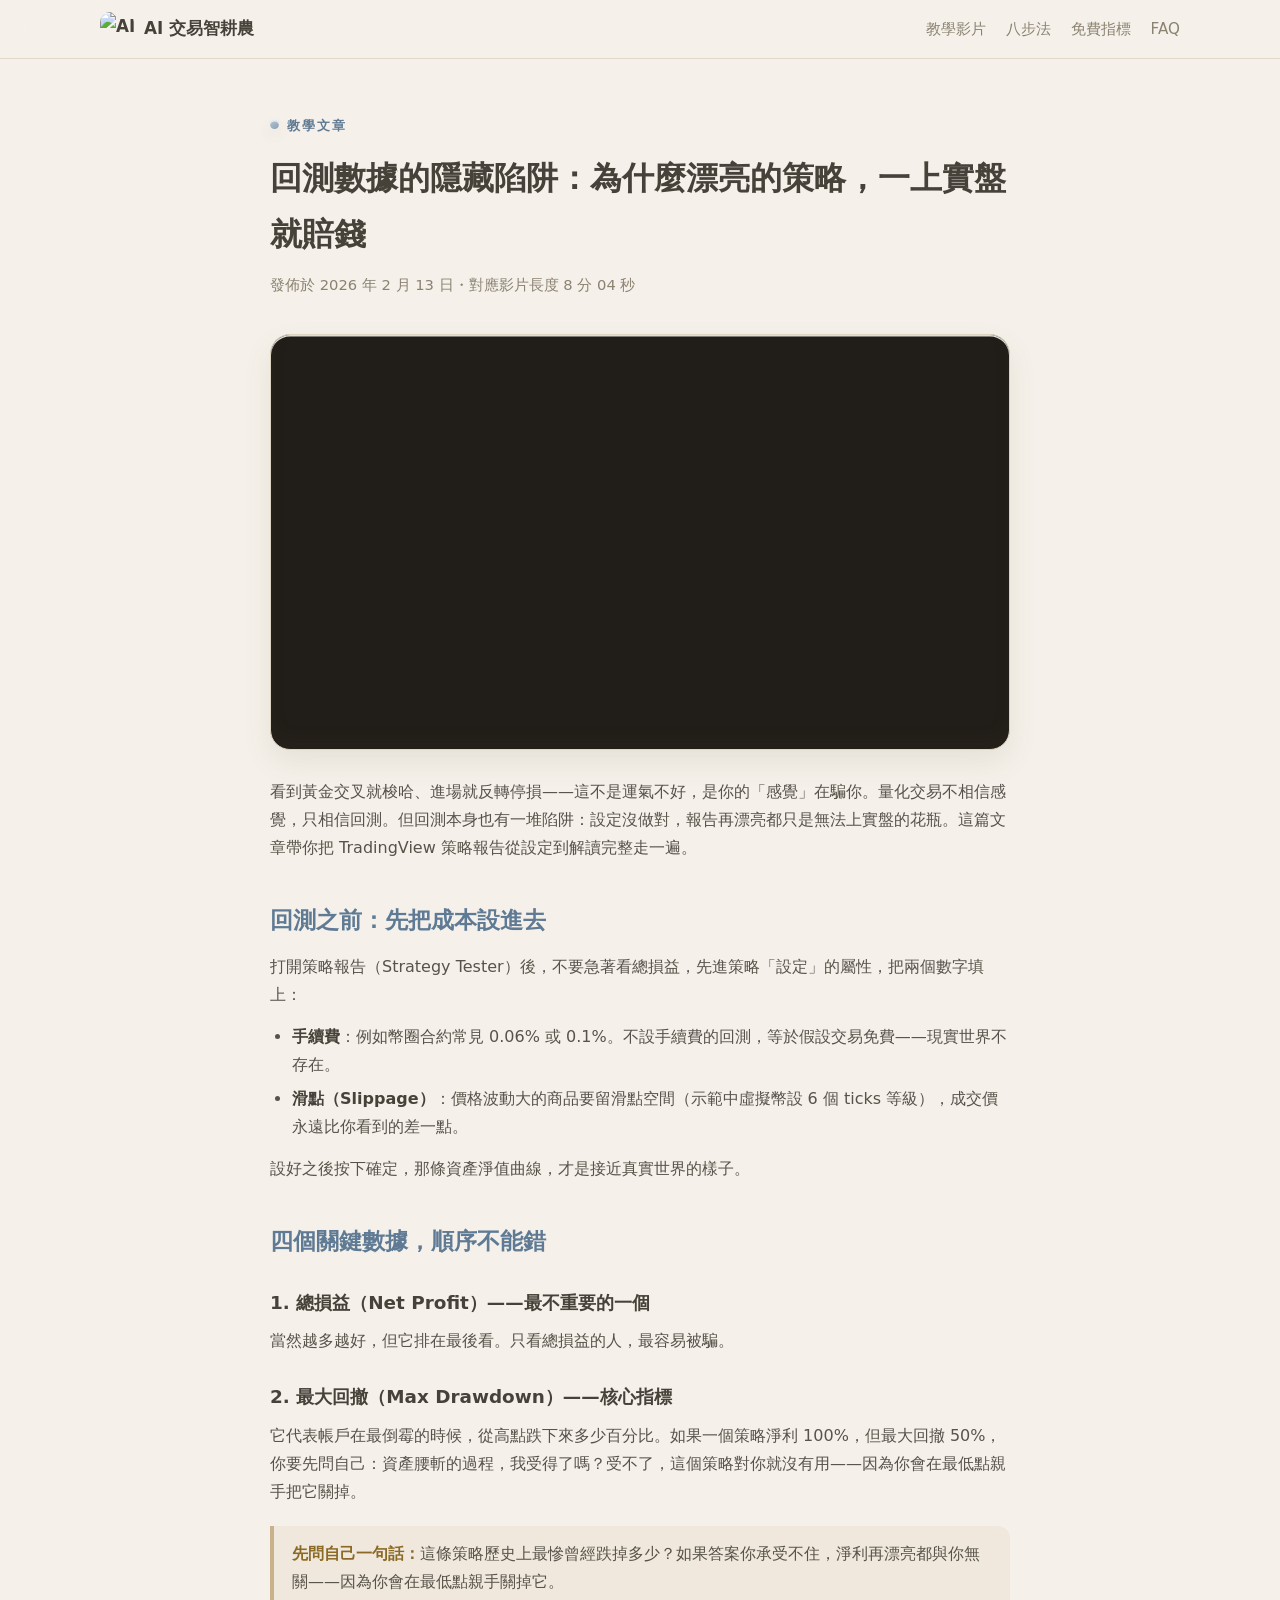
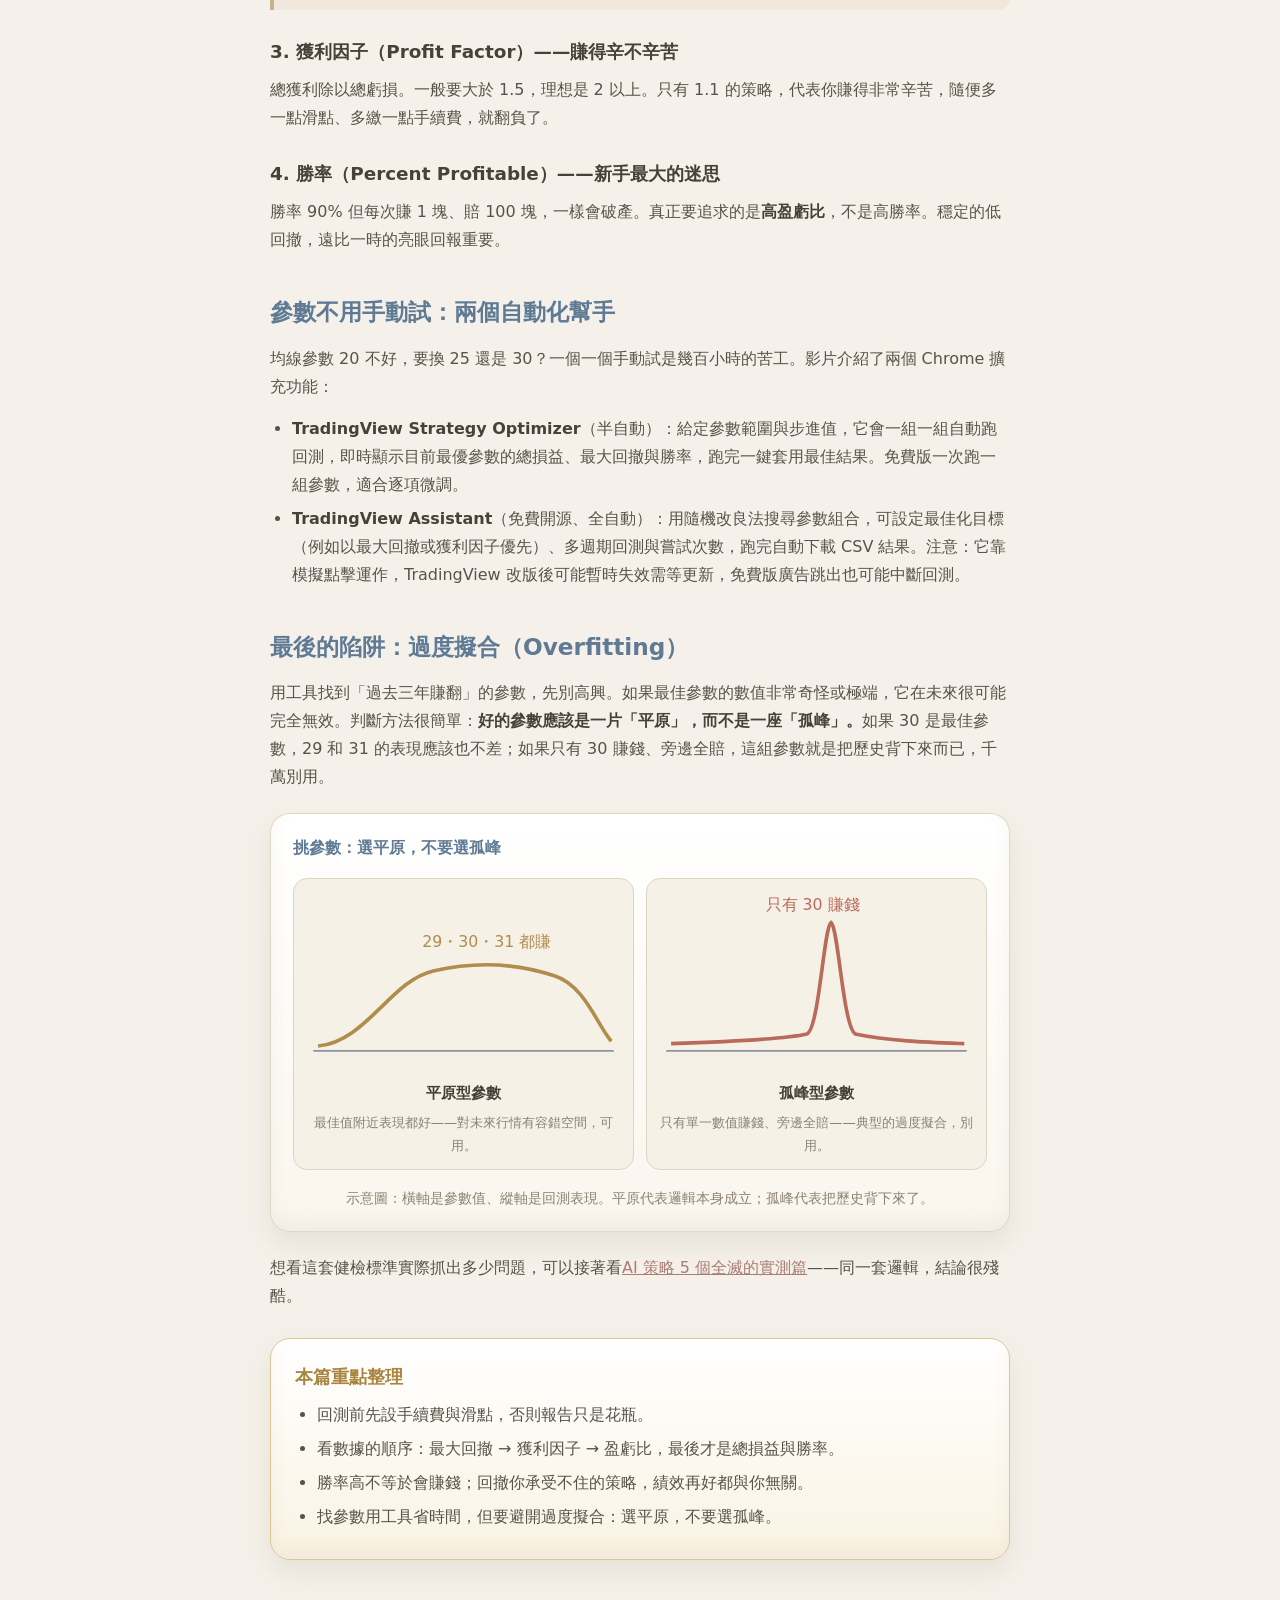
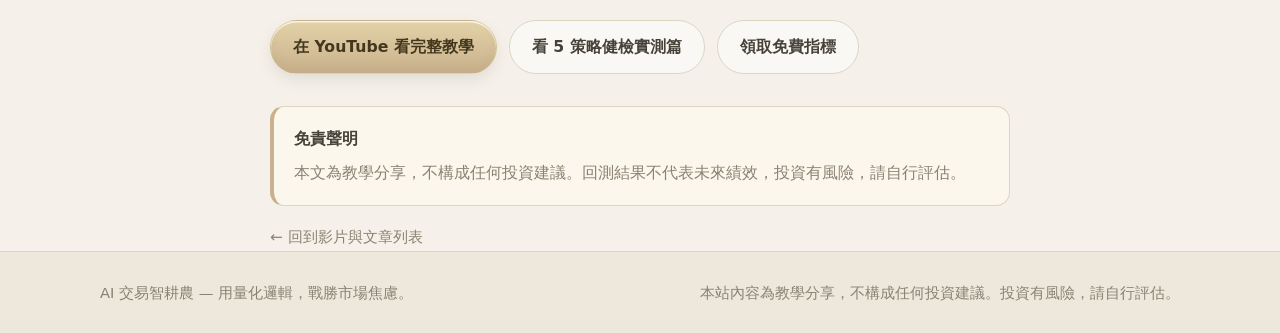
==== articles/backtest-traps.html @ 07a0183b "AI 交易智耕農官網 v2.0：九段首頁＋7 篇教學文章，莫蘭迪果凍視覺改版" ====
<!DOCTYPE html>
<html lang="zh-Hant-TW">
<head>
<meta charset="UTF-8">
<meta name="viewport" content="width=device-width, initial-scale=1.0">
<title>回測數據的隱藏陷阱：策略報告要這樣看，才不會一上實盤就賠錢｜AI 交易智耕農</title>
<meta name="description" content="總損益最會騙人。回測前先設手續費與滑點，再看懂最大回撤、獲利因子與勝率迷思，最後避開過度擬合——附兩個自動找參數的 Chrome 擴充功能。">
<link rel="stylesheet" href="../styles.css">
<link rel="icon" href="../assets/logo.png">
</head>
<body>
<header class="site-header">
  <div class="wrap header-inner">
    <a class="brand" href="../index.html"><img src="../assets/logo.png" alt="AI 交易智耕農" width="34" height="34">AI 交易智耕農</a>
    <nav class="main-nav">
      <a href="../index.html#video">教學影片</a>
      <a href="../index.html#method">八步法</a>
      <a href="../index.html#indicators">免費指標</a>
      <a href="../index.html#faq">FAQ</a>
    </nav>
  </div>
</header>

<main class="article-main">
  <div class="article-hero">
    <p class="eyebrow">教學文章</p>
    <h1>回測數據的隱藏陷阱：為什麼漂亮的策略，一上實盤就賠錢</h1>
    <p class="article-meta">發佈於 2026 年 2 月 13 日・對應影片長度 8 分 04 秒</p>
  </div>

  <div class="video-frame">
    <iframe src="https://www.youtube.com/embed/g3aEG--rXqw" title="完美的策略在實盤賠錢？3 分鐘看懂回測數據背後的「爆倉陷阱」" loading="lazy" allow="accelerometer; autoplay; clipboard-write; encrypted-media; gyroscope; picture-in-picture; web-share" allowfullscreen referrerpolicy="strict-origin-when-cross-origin"></iframe>
  </div>

  <div class="article-body">
    <p>看到黃金交叉就梭哈、進場就反轉停損——這不是運氣不好，是你的「感覺」在騙你。量化交易不相信感覺，只相信回測。但回測本身也有一堆陷阱：設定沒做對，報告再漂亮都只是無法上實盤的花瓶。這篇文章帶你把 TradingView 策略報告從設定到解讀完整走一遍。</p>

    <h2>回測之前：先把成本設進去</h2>
    <p>打開策略報告（Strategy Tester）後，不要急著看總損益，先進策略「設定」的屬性，把兩個數字填上：</p>
    <ul>
      <li><strong>手續費</strong>：例如幣圈合約常見 0.06% 或 0.1%。不設手續費的回測，等於假設交易免費——現實世界不存在。</li>
      <li><strong>滑點（Slippage）</strong>：價格波動大的商品要留滑點空間（示範中虛擬幣設 6 個 ticks 等級），成交價永遠比你看到的差一點。</li>
    </ul>
    <p>設好之後按下確定，那條資產淨值曲線，才是接近真實世界的樣子。</p>

    <h2>四個關鍵數據，順序不能錯</h2>
    <h3>1. 總損益（Net Profit）——最不重要的一個</h3>
    <p>當然越多越好，但它排在最後看。只看總損益的人，最容易被騙。</p>
    <h3>2. 最大回撤（Max Drawdown）——核心指標</h3>
    <p>它代表帳戶在最倒霉的時候，從高點跌下來多少百分比。如果一個策略淨利 100%，但最大回撤 50%，你要先問自己：資產腰斬的過程，我受得了嗎？受不了，這個策略對你就沒有用——因為你會在最低點親手把它關掉。</p>
    <div class="callout"><strong>先問自己一句話：</strong>這條策略歷史上最慘曾經跌掉多少？如果答案你承受不住，淨利再漂亮都與你無關——因為你會在最低點親手關掉它。</div>
    <h3>3. 獲利因子（Profit Factor）——賺得辛不辛苦</h3>
    <p>總獲利除以總虧損。一般要大於 1.5，理想是 2 以上。只有 1.1 的策略，代表你賺得非常辛苦，隨便多一點滑點、多繳一點手續費，就翻負了。</p>
    <h3>4. 勝率（Percent Profitable）——新手最大的迷思</h3>
    <p>勝率 90% 但每次賺 1 塊、賠 100 塊，一樣會破產。真正要追求的是<strong>高盈虧比</strong>，不是高勝率。穩定的低回撤，遠比一時的亮眼回報重要。</p>

    <h2>參數不用手動試：兩個自動化幫手</h2>
    <p>均線參數 20 不好，要換 25 還是 30？一個一個手動試是幾百小時的苦工。影片介紹了兩個 Chrome 擴充功能：</p>
    <ul>
      <li><strong>TradingView Strategy Optimizer</strong>（半自動）：給定參數範圍與步進值，它會一組一組自動跑回測，即時顯示目前最優參數的總損益、最大回撤與勝率，跑完一鍵套用最佳結果。免費版一次跑一組參數，適合逐項微調。</li>
      <li><strong>TradingView Assistant</strong>（免費開源、全自動）：用隨機改良法搜尋參數組合，可設定最佳化目標（例如以最大回撤或獲利因子優先）、多週期回測與嘗試次數，跑完自動下載 CSV 結果。注意：它靠模擬點擊運作，TradingView 改版後可能暫時失效需等更新，免費版廣告跳出也可能中斷回測。</li>
    </ul>

    <h2>最後的陷阱：過度擬合（Overfitting）</h2>
    <p>用工具找到「過去三年賺翻」的參數，先別高興。如果最佳參數的數值非常奇怪或極端，它在未來很可能完全無效。判斷方法很簡單：<strong>好的參數應該是一片「平原」，而不是一座「孤峰」。</strong>如果 30 是最佳參數，29 和 31 的表現應該也不差；如果只有 30 賺錢、旁邊全賠，這組參數就是把歷史背下來而已，千萬別用。</p>
    <figure class="figure">
      <div class="fig-title">挑參數：選平原，不要選孤峰</div>
      <div class="pattern-grid" style="grid-template-columns:1fr 1fr">
        <div class="pattern-card">
          <svg viewBox="0 0 260 150" role="img" aria-label="平原參數示意">
            <path d="M10,128 C50,124 70,74 105,66 C140,58 175,60 205,70 C230,78 240,110 252,124" fill="none" stroke="#B08D4C" stroke-width="3"/>
            <line x1="6" y1="132" x2="254" y2="132" stroke="#8B93A1" stroke-width="1.4"/>
            <text x="96" y="46" fill="#B08D4C" font-size="13">29・30・31 都賺</text>
          </svg>
          <h4>平原型參數</h4><p>最佳值附近表現都好——對未來行情有容錯空間，可用。</p>
        </div>
        <div class="pattern-card">
          <svg viewBox="0 0 260 150" role="img" aria-label="孤峰參數示意">
            <path d="M10,126 C70,124 105,122 122,118 C132,115 136,30 142,26 C148,30 152,112 162,118 C190,124 225,125 252,126" fill="none" stroke="#B96A5B" stroke-width="3"/>
            <line x1="6" y1="132" x2="254" y2="132" stroke="#8B93A1" stroke-width="1.4"/>
            <text x="88" y="16" fill="#B96A5B" font-size="13">只有 30 賺錢</text>
          </svg>
          <h4>孤峰型參數</h4><p>只有單一數值賺錢、旁邊全賠——典型的過度擬合，別用。</p>
        </div>
      </div>
      <figcaption class="fig-cap">示意圖：橫軸是參數值、縱軸是回測表現。平原代表邏輯本身成立；孤峰代表把歷史背下來了。</figcaption>
    </figure>
    <p>想看這套健檢標準實際抓出多少問題，可以接著看<a href="ai-strategies-backtest.html">AI 策略 5 個全滅的實測篇</a>——同一套邏輯，結論很殘酷。</p>

    <div class="takeaway">
      <h3>本篇重點整理</h3>
      <ul>
        <li>回測前先設手續費與滑點，否則報告只是花瓶。</li>
        <li>看數據的順序：最大回撤 → 獲利因子 → 盈虧比，最後才是總損益與勝率。</li>
        <li>勝率高不等於會賺錢；回撤你承受不住的策略，績效再好都與你無關。</li>
        <li>找參數用工具省時間，但要避開過度擬合：選平原，不要選孤峰。</li>
      </ul>
    </div>
  </div>

  <div class="cta-row">
    <a class="btn btn-gold" href="https://youtu.be/g3aEG--rXqw" target="_blank" rel="noopener">在 YouTube 看完整教學</a>
    <a class="btn btn-outline" href="ai-strategies-backtest.html">看 5 策略健檢實測篇</a>
    <a class="btn btn-outline" href="../index.html#indicators">領取免費指標</a>
  </div>

  <div class="disclaimer">
    <strong>免責聲明</strong>
    <p>本文為教學分享，不構成任何投資建議。回測結果不代表未來績效，投資有風險，請自行評估。</p>
  </div>

  <a class="back-link" href="../index.html#video">← 回到影片與文章列表</a>
</main>

<footer class="site-footer">
  <div class="wrap footer-inner">
    <p>AI 交易智耕農 — 用量化邏輯，戰勝市場焦慮。</p>
    <p class="footer-note">本站內容為教學分享，不構成任何投資建議。投資有風險，請自行評估。</p>
  </div>
</footer>
</body>
</html>
---- styles.css ----
/* ============================================================
   AI 交易智耕農 — v2.0 設計系統
   莫蘭迪色票（低飽和、帶灰階）× 果凍質感（半透明高光、柔和漸層、
   內側高光＋柔影）× 簡約編排（大量留白、有限色彩、網格一致）
   ============================================================ */
:root{
  --bg:#F5F1EA;
  --bg-alt:#EDE7DC;
  --card:#FDFBF7;
  --line:#DED4C2;
  --text:#474239;
  --muted:#8B8272;
  --gold:#A9853F;
  --gold-soft:#C9B18C;
  --gold-dark:#C9B18C;
  --blue:#8CA3B8;
  --blue-deep:#5F7A94;
  --rose:#C4A29C;
  --rose-deep:#A97E74;
  --sage:#9CAF9C;
  --sage-deep:#6E8A6A;
  --purple:#A79DBC;
  --up:#B96A5B;
  --radius:20px;
  --jelly: inset 0 1.5px 0 rgba(255,255,255,.85), inset 0 -10px 18px rgba(120,105,75,.06), 0 12px 28px rgba(96,84,60,.10);
  --jelly-sm: inset 0 1.5px 0 rgba(255,255,255,.75), inset 0 -6px 10px rgba(120,105,75,.06), 0 6px 14px rgba(96,84,60,.12);
}
*{box-sizing:border-box;margin:0;padding:0}
html{scroll-behavior:smooth}
body{
  font-family:"Noto Sans TC","PingFang TC","Microsoft JhengHei",system-ui,-apple-system,"Segoe UI",sans-serif;
  background:var(--bg);
  color:var(--text);
  line-height:1.75;
  font-size:16px;
}
::selection{background:#E9DCBC}
img{max-width:100%;display:block}
a{color:inherit}
.wrap{max-width:1120px;margin:0 auto;padding:0 20px}

/* Header — 毛玻璃果凍條 */
.site-header{
  position:sticky;top:0;z-index:50;
  background:rgba(245,241,234,.86);
  backdrop-filter:blur(14px);
  -webkit-backdrop-filter:blur(14px);
  border-bottom:1px solid rgba(222,212,194,.85);
}
.header-inner{display:flex;align-items:center;gap:24px;padding-top:12px;padding-bottom:12px}
.brand{display:flex;align-items:center;gap:10px;text-decoration:none;font-weight:700;font-size:1.05rem;white-space:nowrap}
.brand img{border-radius:10px}
.main-nav{display:flex;gap:20px;margin-left:auto}
.main-nav a{color:var(--muted);text-decoration:none;font-size:.95rem;transition:color .15s ease}
.main-nav a:hover{color:var(--rose-deep)}

/* Buttons — 果凍膠囊 */
.btn{
  display:inline-block;text-decoration:none;font-weight:700;
  padding:12px 22px;border-radius:999px;font-size:.98rem;
  border:1px solid transparent;
  transition:transform .15s ease,box-shadow .15s ease,filter .15s ease;
}
.btn:hover{transform:translateY(-1.5px)}
.btn-gold{
  background:linear-gradient(180deg,#E3D2A8,#C9B18C);
  color:#43381D;box-shadow:var(--jelly-sm);
}
.btn-gold:hover{filter:brightness(1.04)}
.btn-outline{background:rgba(255,255,255,.55);border-color:var(--line);color:var(--text)}
.btn-outline:hover{border-color:var(--gold-soft);color:var(--gold)}
.btn-sm{padding:8px 16px;font-size:.9rem}
.cta-row{display:flex;flex-wrap:wrap;gap:12px;margin-top:24px}

/* Hero — 莫蘭迪果凍光暈 */
.hero{
  position:relative;overflow:hidden;
  padding:80px 0 72px;
  background:linear-gradient(180deg,#F3EEE2,var(--bg));
  border-bottom:1px solid var(--line);
}
.hero::before,.hero::after{
  content:"";position:absolute;border-radius:50%;filter:blur(46px);pointer-events:none;
}
.hero::before{width:420px;height:420px;right:-110px;top:-150px;background:radial-gradient(circle,rgba(196,162,156,.55),rgba(196,162,156,0) 70%)}
.hero::after{width:460px;height:460px;left:-150px;bottom:-230px;background:radial-gradient(circle,rgba(140,163,184,.5),rgba(140,163,184,0) 70%)}
.hero .wrap{position:relative;z-index:1}
.hero-grid{display:grid;grid-template-columns:1.05fr .95fr;gap:44px;align-items:center}
.eyebrow{color:var(--blue-deep);font-weight:700;letter-spacing:.14em;font-size:.82rem;text-transform:uppercase;margin-bottom:12px}
.hero h1{font-size:3rem;line-height:1.2;font-weight:800}
.hero-sub{font-size:1.3rem;font-weight:600;margin-top:16px}
.hero-desc{color:var(--muted);margin-top:14px;max-width:34em}
.hero-points{list-style:none;display:flex;flex-wrap:wrap;gap:10px 26px;margin-top:28px;color:var(--muted);font-size:.95rem}
.hero-points strong{color:var(--gold);font-size:1.05rem;margin-right:4px}
.hero-media{
  background:linear-gradient(180deg,#FFFFFF,#FAF6EE);
  border:1px solid rgba(222,212,194,.9);border-radius:var(--radius);
  padding:10px;box-shadow:var(--jelly);
}
.hero-media img{border-radius:12px}
.hero-media figcaption,.shot-grid figcaption,.daily-media figcaption{color:var(--muted);font-size:.85rem;text-align:center;padding-top:8px}

/* Sections — 大量留白、段落節奏一致 */
.section{padding:80px 0}
.section-alt{background:var(--bg-alt);border-top:1px solid rgba(222,212,194,.7);border-bottom:1px solid rgba(222,212,194,.7)}
.section h2{font-size:1.9rem;line-height:1.35;font-weight:800;margin-bottom:14px}
.lead{font-size:1.08rem;max-width:46em}
.section p{max-width:46em}
.section p+p{margin-top:10px}
.subhead{font-size:1.2rem;margin:36px 0 16px}

/* Cards — 果凍面 */
.card{
  background:linear-gradient(180deg,#FFFFFF 0%,#FAF6EE 100%);
  border:1px solid rgba(222,212,194,.9);
  border-radius:var(--radius);padding:24px;
  box-shadow:var(--jelly);
  transition:transform .18s ease,box-shadow .18s ease;
}
.card:hover{transform:translateY(-3px);box-shadow:inset 0 1.5px 0 rgba(255,255,255,.9), inset 0 -10px 18px rgba(120,105,75,.06), 0 18px 34px rgba(96,84,60,.14)}
.card h3{font-size:1.08rem;margin-bottom:8px;color:var(--text)}
.card p{color:var(--muted)}

/* 果凍 icon */
.icon-chip{
  width:46px;height:46px;border-radius:15px;
  display:flex;align-items:center;justify-content:center;
  margin-bottom:14px;box-shadow:var(--jelly-sm);
}
.icon-chip svg{width:24px;height:24px;stroke:#fff;fill:none;stroke-width:1.8;stroke-linecap:round;stroke-linejoin:round}
.hue-blue{background:linear-gradient(145deg,#BCCDDD,#8CA3B8)}
.hue-rose{background:linear-gradient(145deg,#DEC2BA,#C4A29C)}
.hue-sage{background:linear-gradient(145deg,#C2D2BE,#9CAF9C)}
.hue-tan{background:linear-gradient(145deg,#E3D2A8,#C9B18C)}
.hue-purple{background:linear-gradient(145deg,#C9C2DA,#A79DBC)}

.window-badge{
  display:inline-block;margin-top:10px;padding:4px 12px;border-radius:999px;
  border:1px solid #E0D3B4;background:#F4EDDA;color:#6D5C33;font-size:.88rem;font-weight:600;
}
.window-badge.in-window{border-color:var(--gold-soft);color:var(--gold);background:#F7EFDB}

/* Steps — 果凍數字泡泡（莫蘭迪四色輪替） */
.steps{list-style:none;display:grid;grid-template-columns:repeat(2,1fr);gap:12px}
.steps li{
  display:flex;gap:14px;padding:18px 20px;border-radius:var(--radius);
  background:linear-gradient(180deg,#FFFFFF,#FAF6EE);
  border:1px solid rgba(222,212,194,.9);box-shadow:var(--jelly);
}
.step-no{
  display:inline-flex;align-items:center;justify-content:center;
  width:36px;height:36px;flex:0 0 36px;border-radius:50%;
  color:#fff;font-size:1.02rem;font-weight:800;line-height:1;
  background:linear-gradient(145deg,#BCCDDD,#8CA3B8);box-shadow:var(--jelly-sm);
}
.steps li:nth-child(4n+2) .step-no{background:linear-gradient(145deg,#DEC2BA,#C4A29C)}
.steps li:nth-child(4n+3) .step-no{background:linear-gradient(145deg,#C2D2BE,#9CAF9C)}
.steps li:nth-child(4n) .step-no{background:linear-gradient(145deg,#E3D2A8,#C9B18C)}
.steps strong{font-size:1rem}
.steps p{color:var(--muted);font-size:.93rem}
.note{color:var(--muted);font-size:.93rem;margin-top:14px}

/* Screenshots */
.shot-grid{display:grid;grid-template-columns:1fr 1fr;gap:16px;margin-top:32px}
.shot-grid figure{
  background:linear-gradient(180deg,#FFFFFF,#FAF6EE);
  border:1px solid rgba(222,212,194,.9);border-radius:var(--radius);
  padding:10px;box-shadow:var(--jelly);
}
.shot-grid img{border-radius:12px;width:100%}

/* Video */
.video-frame{
  aspect-ratio:16/9;margin-top:28px;border-radius:var(--radius);overflow:hidden;
  border:1px solid var(--line);background:#211D18;box-shadow:var(--jelly);
}
.video-frame iframe{width:100%;height:100%;border:0;display:block}

/* Daily */
.daily-grid{display:grid;grid-template-columns:1.1fr .9fr;gap:44px;align-items:start}
.daily-latest{margin-top:24px}
.daily-latest ul{margin-left:1.2em;color:var(--muted)}
.daily-latest li{margin-bottom:6px}
.daily-media{
  background:linear-gradient(180deg,#FFFFFF,#FAF6EE);
  border:1px solid rgba(222,212,194,.9);border-radius:var(--radius);
  padding:10px;box-shadow:var(--jelly);
}
.daily-media img{border-radius:12px;width:100%}

/* Content pack (v1.5) */
.feature-grid{display:grid;grid-template-columns:repeat(2,1fr);gap:16px;margin-top:28px}
.feature-grid-3{grid-template-columns:repeat(3,1fr)}
.steps-3{grid-template-columns:repeat(3,1fr)}
.video-grid{display:grid;grid-template-columns:1fr 1fr;gap:16px;margin-top:8px}
.video-card img{border-radius:12px;width:100%;margin-bottom:14px}
.video-card .btn{margin-top:12px}
.archive-list{list-style:none;margin-top:4px}
.archive-list li{display:flex;flex-wrap:wrap;gap:6px 14px;align-items:baseline;padding:12px 0;border-bottom:1px solid var(--line)}
.archive-list li:last-child{border-bottom:0}
.archive-date{color:var(--blue-deep);font-weight:700;white-space:nowrap}
.archive-sum{color:var(--muted);flex:1;min-width:220px}
.archive-list a{color:var(--rose-deep);text-decoration:none;white-space:nowrap}
.archive-list a:hover{text-decoration:underline}
.faq-item{
  border:1px solid rgba(222,212,194,.9);border-radius:var(--radius);
  background:linear-gradient(180deg,#FFFFFF,#FAF6EE);box-shadow:var(--jelly);
  padding:18px 22px;margin-top:12px;
}
.faq-item summary{cursor:pointer;font-weight:700;font-size:1.02rem}
.faq-item summary:hover{color:var(--rose-deep)}
.faq-item p{color:var(--muted);margin-top:8px}
.faq-item a{color:var(--blue-deep)}
.daily-latest strong{color:var(--gold)}

/* About / footer */
.disclaimer{
  margin-top:32px;border:1px solid var(--line);border-left:4px solid var(--gold-soft);
  border-radius:14px;padding:18px 20px;background:#FBF7EC;
}
.disclaimer p{color:var(--muted);margin-top:6px}
.site-footer{border-top:1px solid var(--line);padding:28px 0;color:var(--muted);font-size:.92rem;background:var(--bg-alt)}
.footer-inner{display:flex;flex-wrap:wrap;gap:6px 28px;justify-content:space-between}

/* Responsive */
@media (max-width:860px){
  .hero{padding:52px 0}
  .hero h1{font-size:2.3rem}
  .hero-grid,.daily-grid{grid-template-columns:1fr}
  .feature-grid,.steps,.shot-grid,.feature-grid-3,.steps-3,.video-grid{grid-template-columns:1fr}
  .main-nav{display:none}
  .header-inner{gap:14px}
  .header-inner .btn{margin-left:auto}
  .section{padding:56px 0}
}

/* Articles */
.article-main{max-width:780px;margin:0 auto;padding:0 20px}
.article-hero{padding:56px 0 8px}
.article-meta{color:var(--muted);font-size:.92rem;margin-top:10px}
.article-body{padding:28px 0 8px}
.article-body h2{font-size:1.45rem;margin:38px 0 12px;color:var(--blue-deep)}
.article-body h3{font-size:1.15rem;margin:26px 0 8px;color:var(--text)}
.article-body p{margin-bottom:14px;color:#57534A}
.article-body ul,.article-body ol{margin:0 0 14px 22px;color:#57534A}
.article-body li{margin-bottom:6px}
.article-body strong{color:var(--text)}
.article-body a{color:var(--rose-deep)}
.article-body table{width:100%;border-collapse:collapse;margin:16px 0 22px;font-size:.95rem}
.article-body th,.article-body td{border:1px solid var(--line);padding:9px 12px;text-align:left}
.article-body th{background:#EFE8D8;color:#6D5C33}
.takeaway{
  background:linear-gradient(180deg,#FFFFFF,#FAF3E3);
  border:1px solid #DCC794;border-radius:var(--radius);
  padding:22px 24px;margin:28px 0;box-shadow:var(--jelly);
}
.takeaway h3{margin-top:0;color:var(--gold)}
.takeaway ul{margin-bottom:0}
.back-link{display:inline-block;margin-top:18px;color:var(--muted);text-decoration:none;font-size:.95rem}
.back-link:hover{color:var(--rose-deep)}
.article-grid{display:grid;grid-template-columns:1fr 1fr;gap:16px;margin-top:8px}
.article-card .meta{color:var(--blue-deep);font-size:.88rem;margin-bottom:8px}
@media (max-width:860px){.article-grid{grid-template-columns:1fr}}

/* Article figures & visuals */
.figure{
  margin:22px 0;padding:20px 22px;border-radius:var(--radius);
  background:linear-gradient(180deg,#FFFFFF,#FAF6EE);
  border:1px solid rgba(222,212,194,.9);box-shadow:var(--jelly);
}
.fig-title{font-weight:700;color:var(--blue-deep);margin-bottom:10px;font-size:.98rem}
.fig-cap{color:var(--muted);font-size:.88rem;margin-top:10px;text-align:center}
.figure svg{width:100%;height:auto;display:block}
.callout{border-left:4px solid var(--gold-soft);background:rgba(201,177,140,.14);padding:14px 18px;border-radius:0 12px 12px 0;margin:20px 0;color:#57534A}
.callout strong{color:#8A6A25}
.stat-row{display:grid;grid-template-columns:repeat(3,1fr);gap:12px;margin:18px 0}
.stat{background:#F6F1E6;border:1px solid var(--line);border-radius:14px;padding:14px;text-align:center;box-shadow:var(--jelly-sm)}
.stat .num{font-size:1.5rem;font-weight:800;color:var(--gold)}
.stat.warn .num{color:var(--up)}
.stat .lbl{color:var(--muted);font-size:.85rem;margin-top:2px}
.flow{display:flex;flex-wrap:wrap;gap:8px;align-items:stretch;margin:16px 0}
.flow .step{flex:1 1 120px;background:#F6F1E6;border:1px solid var(--line);border-radius:14px;padding:12px 14px;text-align:center;font-size:.92rem;color:#57534A}
.flow .step b{display:block;color:var(--blue-deep);margin-bottom:4px}
.flow .arrow{align-self:center;color:var(--gold);font-weight:700}
.funnel{margin:16px auto;max-width:540px;display:flex;flex-direction:column;gap:8px;align-items:center}
.funnel .layer{width:100%;border-radius:14px;padding:12px 16px;text-align:center;color:#57534A;font-size:.94rem;box-shadow:var(--jelly-sm)}
.funnel .layer:nth-child(1){background:linear-gradient(180deg,#DEE7EF,#CBD9E5);border:1px solid #A9BFD2}
.funnel .layer:nth-child(2){width:84%;background:linear-gradient(180deg,#EDDCD6,#E2CCC4);border:1px solid var(--rose)}
.funnel .layer:nth-child(3){width:68%;background:linear-gradient(180deg,#DFE8DC,#CFDEC9);border:1px solid var(--sage)}
.funnel .layer b{color:var(--blue-deep)}
.funnel .layer:nth-child(2) b{color:var(--rose-deep)}
.funnel .layer:nth-child(3) b{color:var(--sage-deep)}
.bars{display:flex;flex-direction:column;gap:10px;margin:14px 0}
.bar-row{display:grid;grid-template-columns:170px 1fr 120px;gap:10px;align-items:center;font-size:.9rem}
.bar-track{background:#EAE2D2;border-radius:6px;height:20px}
.bar-fill{height:100%;border-radius:6px;background:linear-gradient(90deg,#DECD9F,var(--gold-soft))}
.bar-fill.neg{background:var(--sage)}
.bar-note{color:var(--muted);font-size:.85rem}
.pattern-grid{display:grid;grid-template-columns:repeat(3,1fr);gap:12px;margin:16px 0}
.pattern-card{background:#F6F1E6;border:1px solid var(--line);border-radius:14px;padding:12px;text-align:center}
.pattern-card svg{width:100%;height:auto}
.pattern-card h4{font-size:.95rem;margin:8px 0 4px;color:var(--text)}
.pattern-card p{font-size:.83rem;color:var(--muted);margin:0}
.board{display:grid;grid-template-columns:repeat(5,1fr);gap:8px;margin:14px 0}
.board .cell{border-radius:12px;padding:10px 6px;text-align:center;font-size:.85rem;border:1px solid var(--line);background:#F6F1E6}
.board .cell b{display:block;font-size:.95rem}
.board .hot{border-color:var(--up);color:#96604F}
.board .hot b{color:var(--up)}
.board .cold{border-color:var(--sage-deep);color:#5D7263}
.board .cold b{color:var(--sage-deep)}
@media (max-width:860px){
  .stat-row{grid-template-columns:1fr}
  .pattern-grid{grid-template-columns:1fr 1fr}
  .bar-row{grid-template-columns:120px 1fr 96px}
  .board{grid-template-columns:repeat(2,1fr)}
}

/* v2.0 ref：果凍玻璃漸層卡（參考圖手法：半透明漸層面＋柔光） */
.eyebrow::before{
  content:"";display:inline-block;width:9px;height:9px;border-radius:50%;
  background:linear-gradient(145deg,#BCCDDD,#8CA3B8);
  margin-right:8px;box-shadow:var(--jelly-sm);vertical-align:1px;
}
.tint-blue{
  background:linear-gradient(160deg,rgba(228,235,242,.92),rgba(203,219,232,.88));
  border-color:#B4C8DA;
}
.tint-blue p,.tint-blue ul,.tint-blue li{color:#54687C}
.tint-blue strong{color:#47617C}
.tint-rose{
  background:linear-gradient(160deg,rgba(246,233,228,.95),rgba(236,215,207,.9));
  border-color:#D8BCB2;border-left-color:var(--rose);
}
.tint-rose p{color:#7A5F56}
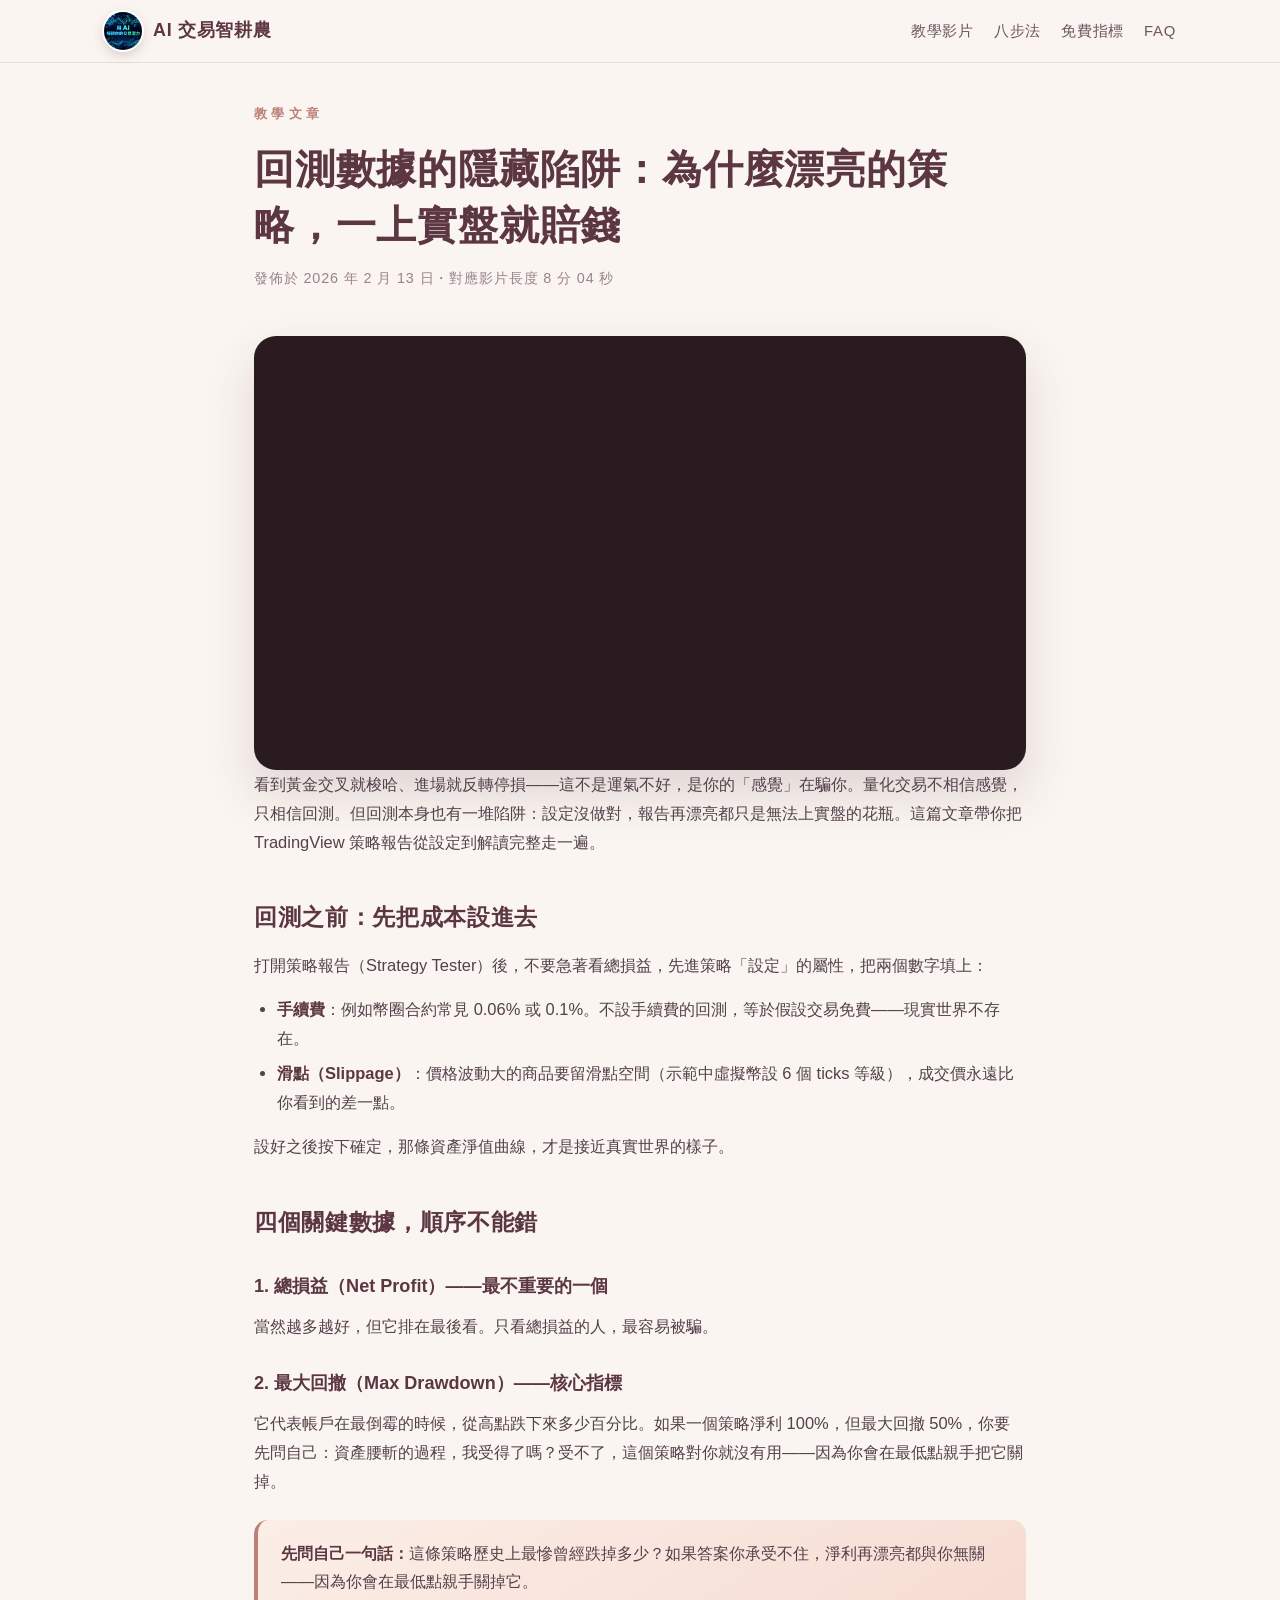
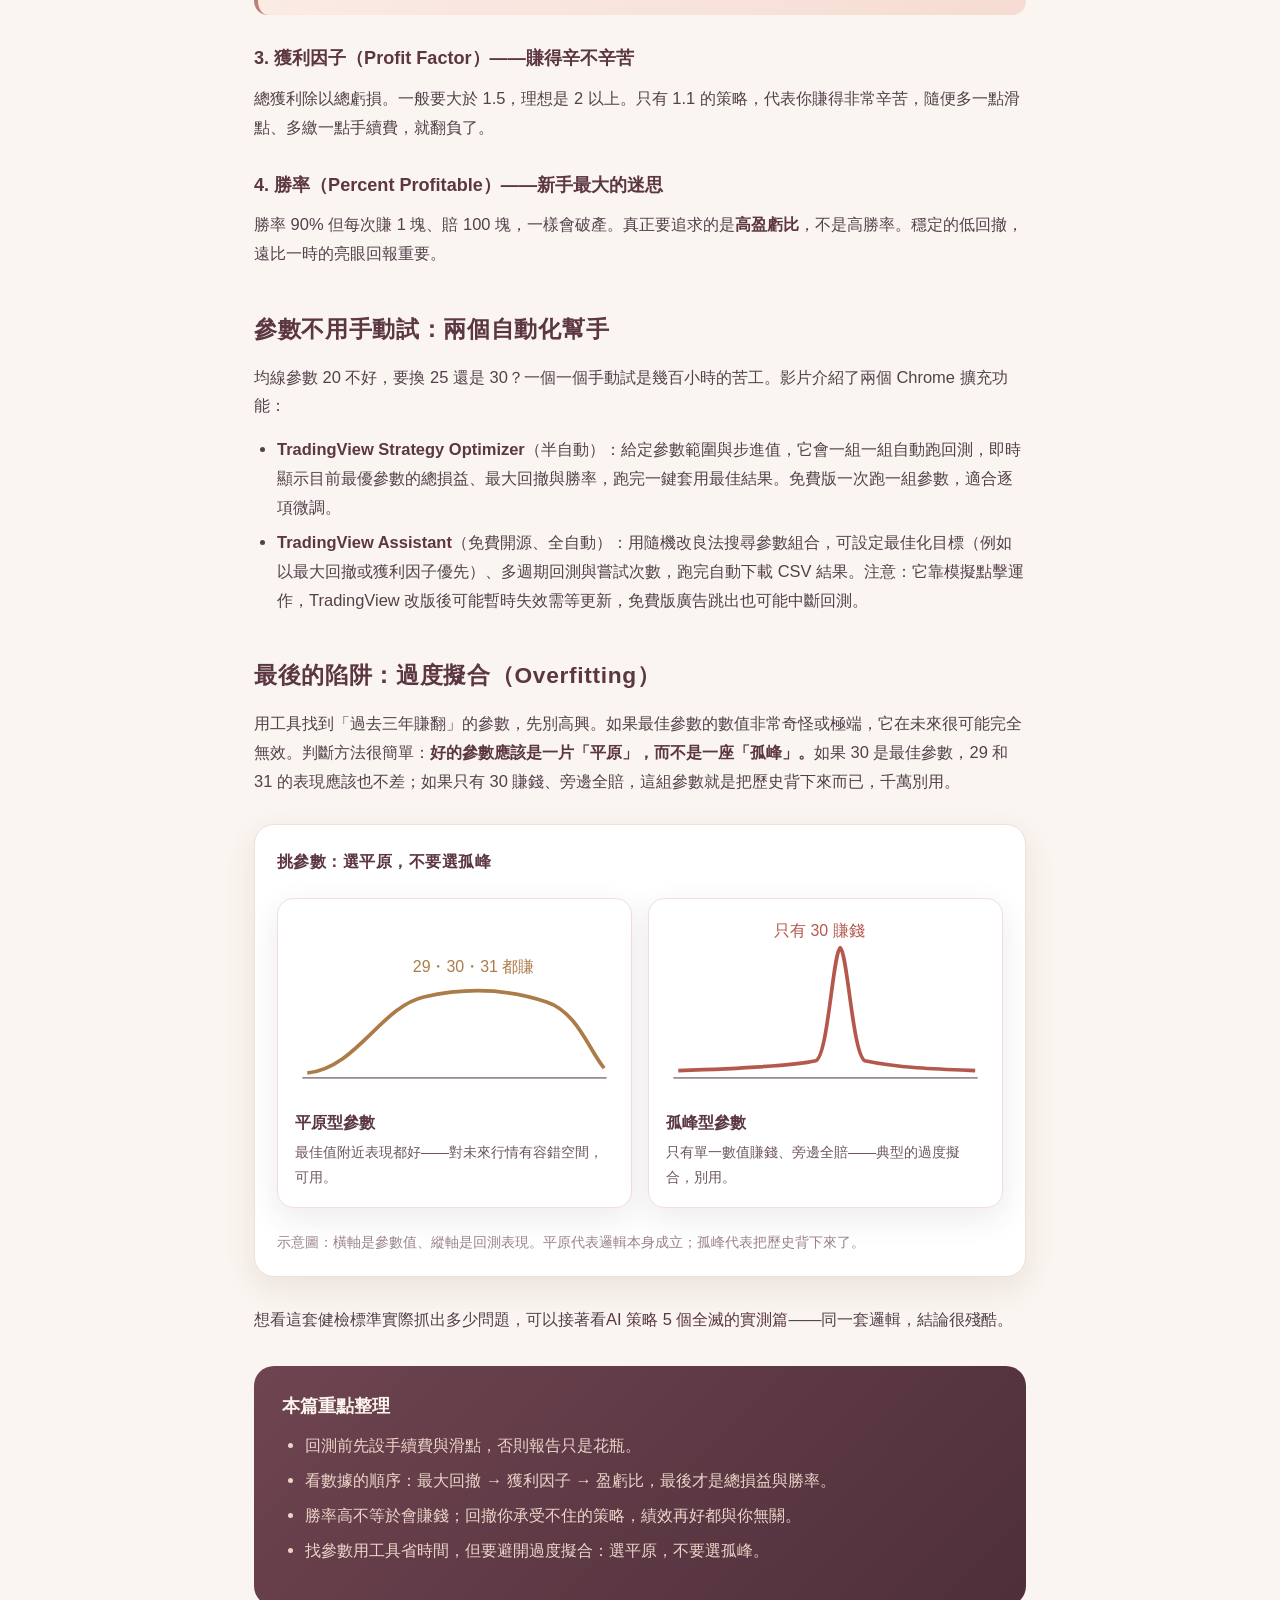
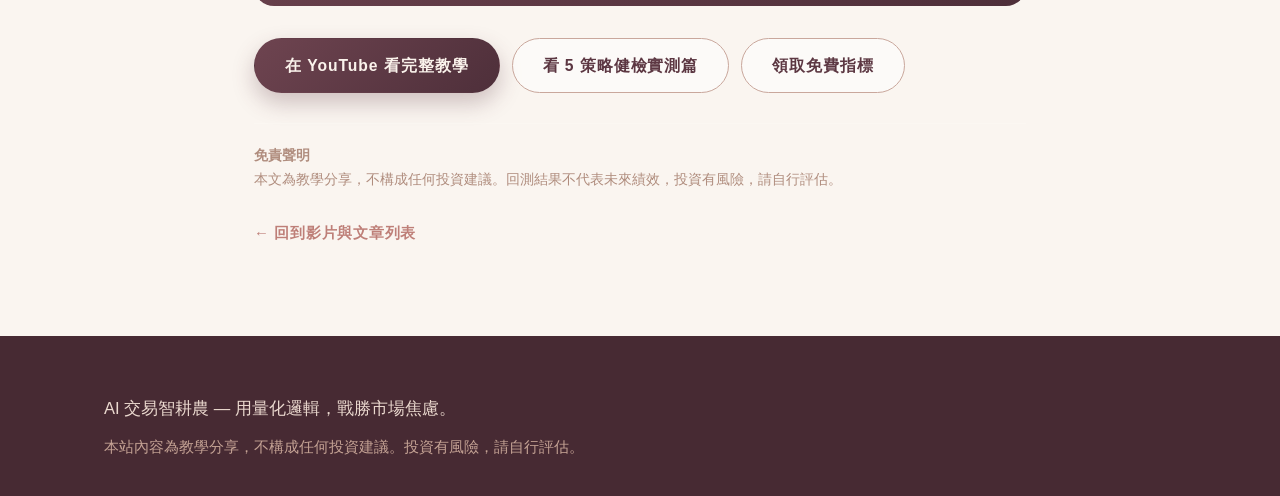
==== commit 0c1803b1: "v3.0 改版：美妝電商風（粉彩漸層＋深梅色、拱形主圖、膠囊按鈕、全寬數據分隔條、梅色頁尾、文章圖表同步換色）" ====
--- a/articles/backtest-traps.html
+++ b/articles/backtest-traps.html
@@ -68,17 +68,17 @@
       <div class="pattern-grid" style="grid-template-columns:1fr 1fr">
         <div class="pattern-card">
           <svg viewBox="0 0 260 150" role="img" aria-label="平原參數示意">
-            <path d="M10,128 C50,124 70,74 105,66 C140,58 175,60 205,70 C230,78 240,110 252,124" fill="none" stroke="#B08D4C" stroke-width="3"/>
-            <line x1="6" y1="132" x2="254" y2="132" stroke="#8B93A1" stroke-width="1.4"/>
-            <text x="96" y="46" fill="#B08D4C" font-size="13">29・30・31 都賺</text>
+            <path d="M10,128 C50,124 70,74 105,66 C140,58 175,60 205,70 C230,78 240,110 252,124" fill="none" stroke="#AC7C48" stroke-width="3"/>
+            <line x1="6" y1="132" x2="254" y2="132" stroke="#9A8A91" stroke-width="1.4"/>
+            <text x="96" y="46" fill="#AC7C48" font-size="13">29・30・31 都賺</text>
           </svg>
           <h4>平原型參數</h4><p>最佳值附近表現都好——對未來行情有容錯空間，可用。</p>
         </div>
         <div class="pattern-card">
           <svg viewBox="0 0 260 150" role="img" aria-label="孤峰參數示意">
-            <path d="M10,126 C70,124 105,122 122,118 C132,115 136,30 142,26 C148,30 152,112 162,118 C190,124 225,125 252,126" fill="none" stroke="#B96A5B" stroke-width="3"/>
-            <line x1="6" y1="132" x2="254" y2="132" stroke="#8B93A1" stroke-width="1.4"/>
-            <text x="88" y="16" fill="#B96A5B" font-size="13">只有 30 賺錢</text>
+            <path d="M10,126 C70,124 105,122 122,118 C132,115 136,30 142,26 C148,30 152,112 162,118 C190,124 225,125 252,126" fill="none" stroke="#B4584E" stroke-width="3"/>
+            <line x1="6" y1="132" x2="254" y2="132" stroke="#9A8A91" stroke-width="1.4"/>
+            <text x="88" y="16" fill="#B4584E" font-size="13">只有 30 賺錢</text>
           </svg>
           <h4>孤峰型參數</h4><p>只有單一數值賺錢、旁邊全賠——典型的過度擬合，別用。</p>
         </div>
--- a/styles.css
+++ b/styles.css
@@ -1,334 +1,321 @@
-/* ============================================================
-   AI 交易智耕農 — v2.0 設計系統
-   莫蘭迪色票（低飽和、帶灰階）× 果凍質感（半透明高光、柔和漸層、
-   內側高光＋柔影）× 簡約編排（大量留白、有限色彩、網格一致）
-   ============================================================ */
+/* AI 交易智耕農 — v3.0 美妝電商風：粉彩漸層・深梅・拱形主圖 */
 :root{
-  --bg:#F5F1EA;
-  --bg-alt:#EDE7DC;
-  --card:#FDFBF7;
-  --line:#DED4C2;
-  --text:#474239;
-  --muted:#8B8272;
-  --gold:#A9853F;
-  --gold-soft:#C9B18C;
-  --gold-dark:#C9B18C;
-  --blue:#8CA3B8;
-  --blue-deep:#5F7A94;
-  --rose:#C4A29C;
-  --rose-deep:#A97E74;
-  --sage:#9CAF9C;
-  --sage-deep:#6E8A6A;
-  --purple:#A79DBC;
-  --up:#B96A5B;
+  --bg:#FAF5F0;
+  --bg-soft:#F5EAE3;
+  --card:#FFFFFF;
+  --ink:#42303A;
+  --ink-soft:#6E5560;
+  --muted:#9A828D;
+  --line:#EDDCD4;
+  --plum:#5C3742;
+  --plum-deep:#472A33;
+  --plum-grad:linear-gradient(135deg,#6E4450,#4E2F3A);
+  --rose:#BE7F78;
+  --rose-soft:#F3DDD6;
+  --rose-grad:linear-gradient(135deg,#D9A79C,#BE7F78);
+  --gold:#A87C46;
+  --gold-soft:#EFDFC8;
+  --blue:#7E9AA3;
+  --blue-soft:#DCE8EA;
+  --sage:#7E9474;
+  --sage-soft:#E2E8D8;
+  --up:#B4584E;
+  --down:#71835F;
   --radius:20px;
-  --jelly: inset 0 1.5px 0 rgba(255,255,255,.85), inset 0 -10px 18px rgba(120,105,75,.06), 0 12px 28px rgba(96,84,60,.10);
-  --jelly-sm: inset 0 1.5px 0 rgba(255,255,255,.75), inset 0 -6px 10px rgba(120,105,75,.06), 0 6px 14px rgba(96,84,60,.12);
-}
-*{box-sizing:border-box;margin:0;padding:0}
+  --shadow:0 10px 30px rgba(92,55,66,.10);
+  --shadow-lg:0 24px 48px rgba(92,55,66,.16);
+}
+*{margin:0;padding:0;box-sizing:border-box}
 html{scroll-behavior:smooth}
 body{
-  font-family:"Noto Sans TC","PingFang TC","Microsoft JhengHei",system-ui,-apple-system,"Segoe UI",sans-serif;
+  font-family:"PingFang TC","PingFang SC","Microsoft JhengHei","Noto Sans TC",-apple-system,"Segoe UI",sans-serif;
   background:var(--bg);
-  color:var(--text);
+  color:var(--ink);
   line-height:1.75;
-  font-size:16px;
-}
-::selection{background:#E9DCBC}
+  font-size:16.5px;
+  -webkit-font-smoothing:antialiased;
+}
+::selection{background:var(--rose-soft)}
 img{max-width:100%;display:block}
-a{color:inherit}
-.wrap{max-width:1120px;margin:0 auto;padding:0 20px}
-
-/* Header — 毛玻璃果凍條 */
+a{color:var(--plum);text-decoration:none}
+a:hover{text-decoration:underline}
+.wrap{max-width:1120px;margin:0 auto;padding:0 24px}
+
+/* ---------- 頁首 ---------- */
 .site-header{
   position:sticky;top:0;z-index:50;
-  background:rgba(245,241,234,.86);
-  backdrop-filter:blur(14px);
-  -webkit-backdrop-filter:blur(14px);
-  border-bottom:1px solid rgba(222,212,194,.85);
-}
-.header-inner{display:flex;align-items:center;gap:24px;padding-top:12px;padding-bottom:12px}
-.brand{display:flex;align-items:center;gap:10px;text-decoration:none;font-weight:700;font-size:1.05rem;white-space:nowrap}
-.brand img{border-radius:10px}
-.main-nav{display:flex;gap:20px;margin-left:auto}
-.main-nav a{color:var(--muted);text-decoration:none;font-size:.95rem;transition:color .15s ease}
-.main-nav a:hover{color:var(--rose-deep)}
-
-/* Buttons — 果凍膠囊 */
+  background:rgba(250,245,240,.86);
+  backdrop-filter:blur(14px);-webkit-backdrop-filter:blur(14px);
+  border-bottom:1px solid var(--line);
+}
+.header-inner{display:flex;align-items:center;gap:26px;max-width:1120px;margin:0 auto;padding:12px 24px}
+.brand{display:flex;align-items:center;gap:11px;font-weight:700;font-size:1.12rem;color:var(--plum);letter-spacing:.04em}
+.brand:hover{text-decoration:none}
+.brand img{width:38px;height:38px;border-radius:50%;object-fit:cover;box-shadow:0 0 0 2px #fff,0 4px 12px rgba(92,55,66,.25)}
+.main-nav{display:flex;gap:20px;margin-left:auto;flex-wrap:wrap}
+.main-nav a{color:var(--ink-soft);font-size:.93rem;letter-spacing:.05em}
+.main-nav a:hover{color:var(--plum);text-decoration:none}
+.site-header .btn{margin-left:6px}
+
+/* ---------- 按鈕 ---------- */
 .btn{
-  display:inline-block;text-decoration:none;font-weight:700;
-  padding:12px 22px;border-radius:999px;font-size:.98rem;
-  border:1px solid transparent;
-  transition:transform .15s ease,box-shadow .15s ease,filter .15s ease;
-}
-.btn:hover{transform:translateY(-1.5px)}
-.btn-gold{
-  background:linear-gradient(180deg,#E3D2A8,#C9B18C);
-  color:#43381D;box-shadow:var(--jelly-sm);
-}
-.btn-gold:hover{filter:brightness(1.04)}
-.btn-outline{background:rgba(255,255,255,.55);border-color:var(--line);color:var(--text)}
-.btn-outline:hover{border-color:var(--gold-soft);color:var(--gold)}
-.btn-sm{padding:8px 16px;font-size:.9rem}
-.cta-row{display:flex;flex-wrap:wrap;gap:12px;margin-top:24px}
-
-/* Hero — 莫蘭迪果凍光暈 */
+  display:inline-block;padding:13px 30px;border-radius:999px;
+  font-weight:600;font-size:.98rem;letter-spacing:.06em;
+  border:1px solid transparent;transition:transform .18s ease,box-shadow .18s ease,background .18s ease;
+}
+.btn:hover{text-decoration:none;transform:translateY(-2px)}
+.btn-gold{background:var(--plum-grad);color:#FBF3EC;box-shadow:0 10px 22px rgba(92,55,66,.28)}
+.btn-gold:hover{box-shadow:0 16px 30px rgba(92,55,66,.34)}
+.btn-outline{background:rgba(255,255,255,.55);border-color:#C9A79C;color:var(--plum)}
+.btn-outline:hover{border-color:var(--plum);background:#fff}
+.btn-sm{padding:9px 20px;font-size:.88rem}
+.cta-row{display:flex;gap:12px;flex-wrap:wrap;margin-top:24px}
+
+/* ---------- Hero ---------- */
 .hero{
-  position:relative;overflow:hidden;
-  padding:80px 0 72px;
-  background:linear-gradient(180deg,#F3EEE2,var(--bg));
-  border-bottom:1px solid var(--line);
-}
-.hero::before,.hero::after{
-  content:"";position:absolute;border-radius:50%;filter:blur(46px);pointer-events:none;
-}
-.hero::before{width:420px;height:420px;right:-110px;top:-150px;background:radial-gradient(circle,rgba(196,162,156,.55),rgba(196,162,156,0) 70%)}
-.hero::after{width:460px;height:460px;left:-150px;bottom:-230px;background:radial-gradient(circle,rgba(140,163,184,.5),rgba(140,163,184,0) 70%)}
-.hero .wrap{position:relative;z-index:1}
-.hero-grid{display:grid;grid-template-columns:1.05fr .95fr;gap:44px;align-items:center}
-.eyebrow{color:var(--blue-deep);font-weight:700;letter-spacing:.14em;font-size:.82rem;text-transform:uppercase;margin-bottom:12px}
-.hero h1{font-size:3rem;line-height:1.2;font-weight:800}
-.hero-sub{font-size:1.3rem;font-weight:600;margin-top:16px}
-.hero-desc{color:var(--muted);margin-top:14px;max-width:34em}
-.hero-points{list-style:none;display:flex;flex-wrap:wrap;gap:10px 26px;margin-top:28px;color:var(--muted);font-size:.95rem}
-.hero-points strong{color:var(--gold);font-size:1.05rem;margin-right:4px}
-.hero-media{
-  background:linear-gradient(180deg,#FFFFFF,#FAF6EE);
-  border:1px solid rgba(222,212,194,.9);border-radius:var(--radius);
-  padding:10px;box-shadow:var(--jelly);
-}
-.hero-media img{border-radius:12px}
-.hero-media figcaption,.shot-grid figcaption,.daily-media figcaption{color:var(--muted);font-size:.85rem;text-align:center;padding-top:8px}
-
-/* Sections — 大量留白、段落節奏一致 */
-.section{padding:80px 0}
-.section-alt{background:var(--bg-alt);border-top:1px solid rgba(222,212,194,.7);border-bottom:1px solid rgba(222,212,194,.7)}
-.section h2{font-size:1.9rem;line-height:1.35;font-weight:800;margin-bottom:14px}
-.lead{font-size:1.08rem;max-width:46em}
-.section p{max-width:46em}
-.section p+p{margin-top:10px}
-.subhead{font-size:1.2rem;margin:36px 0 16px}
-
-/* Cards — 果凍面 */
+  background:linear-gradient(112deg,#DFE9EA 0%,#F2E3D8 52%,#EFD3CB 100%);
+  padding:74px 0 0;overflow:hidden;
+}
+.hero-grid{display:grid;grid-template-columns:1.05fr .95fr;gap:52px;align-items:center}
+.eyebrow{
+  font-size:.8rem;font-weight:700;letter-spacing:.34em;color:var(--rose);
+  text-transform:uppercase;margin-bottom:16px;
+}
+.hero h1{
+  font-size:clamp(2.9rem,6.2vw,4.5rem);line-height:1.14;font-weight:800;
+  letter-spacing:.03em;color:var(--plum);
+}
+.hero-sub{font-size:clamp(1.25rem,2.4vw,1.65rem);font-weight:600;color:var(--ink);margin-top:20px;line-height:1.55}
+.hero-desc{color:var(--ink-soft);margin-top:14px;max-width:34em}
+.hero .cta-row{margin-top:30px}
+.hero-media{position:relative}
+.hero-media img{
+  border-radius:230px 230px 22px 22px;
+  box-shadow:var(--shadow-lg);
+  border:6px solid rgba(255,255,255,.75);
+  aspect-ratio:1.18;object-fit:cover;width:100%;
+}
+.hero-media figcaption{margin-top:14px;font-size:.9rem;color:var(--ink-soft);text-align:center;letter-spacing:.03em}
+.hero-points{
+  list-style:none;display:flex;margin-top:64px;
+  border-top:1px solid rgba(92,55,66,.16);
+  padding:0;
+}
+.hero-points li{
+  flex:1;text-align:center;padding:20px 8px 26px;color:var(--ink-soft);
+  font-size:.88rem;letter-spacing:.14em;
+}
+.hero-points li + li{border-left:1px solid rgba(92,55,66,.16)}
+.hero-points strong{display:block;font-size:1.7rem;font-weight:800;color:var(--plum);letter-spacing:.02em;line-height:1.25}
+
+/* ---------- 段落 ---------- */
+.section{padding:84px 0}
+.section-alt{background:var(--bg-soft)}
+.section > .wrap > .eyebrow,.section > .wrap > h2,.section > .wrap > .lead{text-align:center}
+.section h2{font-size:clamp(1.7rem,3.4vw,2.3rem);font-weight:800;letter-spacing:.05em;color:var(--plum);line-height:1.35}
+.lead{font-size:1.06rem;color:var(--ink-soft);max-width:46em;margin-top:12px}
+.section > .wrap > .lead{margin-left:auto;margin-right:auto}
+.subhead{font-size:1.18rem;font-weight:700;color:var(--plum);margin:36px 0 14px;letter-spacing:.04em}
+.note{font-size:.88rem;color:var(--muted);margin-top:14px}
+
+/* ---------- 卡片 ---------- */
 .card{
-  background:linear-gradient(180deg,#FFFFFF 0%,#FAF6EE 100%);
-  border:1px solid rgba(222,212,194,.9);
-  border-radius:var(--radius);padding:24px;
-  box-shadow:var(--jelly);
-  transition:transform .18s ease,box-shadow .18s ease;
-}
-.card:hover{transform:translateY(-3px);box-shadow:inset 0 1.5px 0 rgba(255,255,255,.9), inset 0 -10px 18px rgba(120,105,75,.06), 0 18px 34px rgba(96,84,60,.14)}
-.card h3{font-size:1.08rem;margin-bottom:8px;color:var(--text)}
-.card p{color:var(--muted)}
-
-/* 果凍 icon */
+  background:var(--card);border:1px solid #F1E0D6;border-radius:var(--radius);
+  padding:26px;box-shadow:var(--shadow);
+}
+.tint-rose{background:linear-gradient(150deg,#FBEEE7,#F6DCD2)}
+.tint-blue{background:linear-gradient(150deg,#EDF2F2,#E3D9CE)}
 .icon-chip{
-  width:46px;height:46px;border-radius:15px;
+  width:52px;height:52px;border-radius:50%;flex:none;
   display:flex;align-items:center;justify-content:center;
-  margin-bottom:14px;box-shadow:var(--jelly-sm);
-}
-.icon-chip svg{width:24px;height:24px;stroke:#fff;fill:none;stroke-width:1.8;stroke-linecap:round;stroke-linejoin:round}
-.hue-blue{background:linear-gradient(145deg,#BCCDDD,#8CA3B8)}
-.hue-rose{background:linear-gradient(145deg,#DEC2BA,#C4A29C)}
-.hue-sage{background:linear-gradient(145deg,#C2D2BE,#9CAF9C)}
-.hue-tan{background:linear-gradient(145deg,#E3D2A8,#C9B18C)}
-.hue-purple{background:linear-gradient(145deg,#C9C2DA,#A79DBC)}
-
+  box-shadow:inset 0 2px 5px rgba(255,255,255,.65),0 8px 16px rgba(92,55,66,.16);
+}
+.icon-chip svg{width:26px;height:26px;fill:none;stroke:#fff;stroke-width:1.9;stroke-linecap:round;stroke-linejoin:round}
+.hue-rose{background:linear-gradient(140deg,#D9A79C,#B9746A)}
+.hue-blue{background:linear-gradient(140deg,#A9C0C6,#7E9AA3)}
+.hue-sage{background:linear-gradient(140deg,#AFC3A4,#7E9474)}
+.hue-tan{background:linear-gradient(140deg,#DCC096,#B08D57)}
+.hue-purple{background:linear-gradient(140deg,#C4A9BC,#96748C)}
+
+/* ---------- 工具段 ---------- */
+.feature-grid{display:grid;grid-template-columns:repeat(2,1fr);gap:20px;margin-top:38px}
+.feature-grid .card{display:flex;gap:18px;align-items:flex-start;transition:transform .18s ease}
+.feature-grid .card:hover{transform:translateY(-4px)}
+.feature-grid h3{font-size:1.08rem;color:var(--plum);margin-bottom:5px;letter-spacing:.03em}
+.feature-grid p{color:var(--ink-soft);font-size:.96rem}
+.shot-grid{display:grid;grid-template-columns:1fr 1fr;gap:20px;margin-top:22px}
+.shot-grid figure{background:#fff;border:1px solid #F1E0D6;border-radius:var(--radius);overflow:hidden;box-shadow:var(--shadow)}
+.shot-grid figcaption{padding:13px 18px;font-size:.9rem;color:var(--ink-soft)}
 .window-badge{
-  display:inline-block;margin-top:10px;padding:4px 12px;border-radius:999px;
-  border:1px solid #E0D3B4;background:#F4EDDA;color:#6D5C33;font-size:.88rem;font-weight:600;
-}
-.window-badge.in-window{border-color:var(--gold-soft);color:var(--gold);background:#F7EFDB}
-
-/* Steps — 果凍數字泡泡（莫蘭迪四色輪替） */
-.steps{list-style:none;display:grid;grid-template-columns:repeat(2,1fr);gap:12px}
-.steps li{
-  display:flex;gap:14px;padding:18px 20px;border-radius:var(--radius);
-  background:linear-gradient(180deg,#FFFFFF,#FAF6EE);
-  border:1px solid rgba(222,212,194,.9);box-shadow:var(--jelly);
-}
+  display:inline-block;background:var(--plum-grad);color:#FBF3EC;border-radius:999px;
+  padding:8px 22px;font-weight:700;letter-spacing:.1em;box-shadow:var(--shadow);margin-bottom:20px;
+}
+
+/* ---------- 步驟 ---------- */
+.steps{display:grid;grid-template-columns:repeat(4,1fr);gap:18px;margin-top:38px}
+.steps-3{grid-template-columns:repeat(3,1fr)}
+.step{
+  background:#fff;border:1px solid #F1E0D6;border-radius:var(--radius);
+  padding:24px 20px;box-shadow:var(--shadow);transition:transform .18s ease;
+}
+.step:hover{transform:translateY(-4px)}
 .step-no{
-  display:inline-flex;align-items:center;justify-content:center;
-  width:36px;height:36px;flex:0 0 36px;border-radius:50%;
-  color:#fff;font-size:1.02rem;font-weight:800;line-height:1;
-  background:linear-gradient(145deg,#BCCDDD,#8CA3B8);box-shadow:var(--jelly-sm);
-}
-.steps li:nth-child(4n+2) .step-no{background:linear-gradient(145deg,#DEC2BA,#C4A29C)}
-.steps li:nth-child(4n+3) .step-no{background:linear-gradient(145deg,#C2D2BE,#9CAF9C)}
-.steps li:nth-child(4n) .step-no{background:linear-gradient(145deg,#E3D2A8,#C9B18C)}
-.steps strong{font-size:1rem}
-.steps p{color:var(--muted);font-size:.93rem}
-.note{color:var(--muted);font-size:.93rem;margin-top:14px}
-
-/* Screenshots */
-.shot-grid{display:grid;grid-template-columns:1fr 1fr;gap:16px;margin-top:32px}
-.shot-grid figure{
-  background:linear-gradient(180deg,#FFFFFF,#FAF6EE);
-  border:1px solid rgba(222,212,194,.9);border-radius:var(--radius);
-  padding:10px;box-shadow:var(--jelly);
-}
-.shot-grid img{border-radius:12px;width:100%}
-
-/* Video */
-.video-frame{
-  aspect-ratio:16/9;margin-top:28px;border-radius:var(--radius);overflow:hidden;
-  border:1px solid var(--line);background:#211D18;box-shadow:var(--jelly);
-}
-.video-frame iframe{width:100%;height:100%;border:0;display:block}
-
-/* Daily */
-.daily-grid{display:grid;grid-template-columns:1.1fr .9fr;gap:44px;align-items:start}
+  width:44px;height:44px;border-radius:50%;margin-bottom:13px;
+  display:flex;align-items:center;justify-content:center;
+  font-weight:800;font-size:1.12rem;color:var(--plum);
+  background:var(--rose-soft);box-shadow:inset 0 2px 4px rgba(255,255,255,.8),0 6px 12px rgba(92,55,66,.14);
+}
+.steps .step:nth-child(4n+2) .step-no{background:var(--blue-soft)}
+.steps .step:nth-child(4n+3) .step-no{background:var(--sage-soft)}
+.steps .step:nth-child(4n) .step-no{background:var(--gold-soft)}
+.step h3{font-size:1.02rem;color:var(--plum);margin-bottom:5px}
+.step p{font-size:.92rem;color:var(--ink-soft)}
+
+/* ---------- 回測實驗室 ---------- */
+.bars{display:flex;flex-direction:column;gap:11px;margin-top:16px}
+.bar-row{display:grid;grid-template-columns:118px 1fr 118px;gap:13px;align-items:center;font-size:.93rem}
+.bar-row .lbl{color:var(--ink-soft)}
+.bar-track{background:#F1E2D8;border-radius:999px;height:15px;overflow:hidden}
+.bar-fill{height:100%;border-radius:999px;background:var(--rose-grad)}
+.bar-fill.neg{background:linear-gradient(90deg,#A9C0C6,#7E9AA3)}
+.bar-row .num{font-weight:700;text-align:right;color:var(--plum)}
+.bar-row .num.neg{color:var(--blue)}
+.bar-note{font-size:.9rem;color:var(--muted);margin-top:10px}
+
+/* ---------- 影片與文章 ---------- */
+.video-frame{border-radius:22px;overflow:hidden;box-shadow:var(--shadow-lg);margin-top:36px;background:#2A1B21}
+.video-frame iframe{display:block;width:100%;aspect-ratio:16/9;border:0}
+.video-grid{display:grid;grid-template-columns:1fr 1fr;gap:20px;margin-top:22px}
+.video-card{background:#fff;border:1px solid #F1E0D6;border-radius:var(--radius);overflow:hidden;box-shadow:var(--shadow);transition:transform .18s ease}
+.video-card:hover{transform:translateY(-4px)}
+.video-card img{width:100%;aspect-ratio:16/9;object-fit:cover}
+.video-card div{padding:17px 20px}
+.video-card h3{font-size:1.02rem;color:var(--plum);line-height:1.5}
+.video-card p{font-size:.9rem;color:var(--muted);margin-top:4px}
+.article-grid{display:grid;grid-template-columns:repeat(3,1fr);gap:20px;margin-top:26px}
+.article-card{
+  background:#fff;border:1px solid #F1E0D6;border-radius:var(--radius);padding:24px;
+  box-shadow:var(--shadow);display:flex;flex-direction:column;gap:9px;transition:transform .18s ease;
+}
+.article-card:hover{transform:translateY(-4px);text-decoration:none}
+.article-card .meta{font-size:.8rem;color:var(--rose);letter-spacing:.12em;font-weight:700}
+.article-card h3{font-size:1.05rem;color:var(--plum);line-height:1.55}
+.article-card p{font-size:.92rem;color:var(--ink-soft);flex:1}
+.article-card .arrow{font-weight:700;color:var(--rose);font-size:.92rem;letter-spacing:.06em}
+
+/* ---------- 日報 ---------- */
+.daily-grid{display:grid;grid-template-columns:1.08fr .92fr;gap:42px;align-items:start}
+.daily-grid .eyebrow{text-align:left}
+.daily-grid h2{text-align:left}
+.daily-grid .lead{margin-left:0}
 .daily-latest{margin-top:24px}
-.daily-latest ul{margin-left:1.2em;color:var(--muted)}
-.daily-latest li{margin-bottom:6px}
-.daily-media{
-  background:linear-gradient(180deg,#FFFFFF,#FAF6EE);
-  border:1px solid rgba(222,212,194,.9);border-radius:var(--radius);
-  padding:10px;box-shadow:var(--jelly);
-}
-.daily-media img{border-radius:12px;width:100%}
-
-/* Content pack (v1.5) */
-.feature-grid{display:grid;grid-template-columns:repeat(2,1fr);gap:16px;margin-top:28px}
-.feature-grid-3{grid-template-columns:repeat(3,1fr)}
-.steps-3{grid-template-columns:repeat(3,1fr)}
-.video-grid{display:grid;grid-template-columns:1fr 1fr;gap:16px;margin-top:8px}
-.video-card img{border-radius:12px;width:100%;margin-bottom:14px}
-.video-card .btn{margin-top:12px}
-.archive-list{list-style:none;margin-top:4px}
-.archive-list li{display:flex;flex-wrap:wrap;gap:6px 14px;align-items:baseline;padding:12px 0;border-bottom:1px solid var(--line)}
-.archive-list li:last-child{border-bottom:0}
-.archive-date{color:var(--blue-deep);font-weight:700;white-space:nowrap}
-.archive-sum{color:var(--muted);flex:1;min-width:220px}
-.archive-list a{color:var(--rose-deep);text-decoration:none;white-space:nowrap}
-.archive-list a:hover{text-decoration:underline}
+.daily-latest h3{color:var(--plum);font-size:1.1rem;margin-bottom:9px}
+.daily-latest ul{margin:0 0 6px 1.25em;color:var(--ink-soft);font-size:.97rem}
+.daily-latest li{margin-bottom:5px}
+.daily-media img{border-radius:var(--radius);box-shadow:var(--shadow-lg);border:5px solid rgba(255,255,255,.8)}
+.daily-media figcaption{margin-top:11px;font-size:.88rem;color:var(--muted);text-align:center}
+.archive-list{list-style:none}
+.archive-list li{
+  display:flex;gap:14px;align-items:baseline;padding:12px 2px;flex-wrap:wrap;
+  border-bottom:1px dashed #E3CFC4;font-size:.95rem;
+}
+.archive-date{font-weight:700;color:var(--plum);white-space:nowrap}
+.archive-sum{color:var(--ink-soft);flex:1;min-width:220px}
+
+/* ---------- 指標 ---------- */
+.feature-grid-3{display:grid;grid-template-columns:repeat(3,1fr);gap:20px;margin-top:38px}
+.feature-grid-3 .card{transition:transform .18s ease}
+.feature-grid-3 .card:hover{transform:translateY(-4px)}
+.feature-grid-3 .icon-chip{margin-bottom:15px}
+.feature-grid-3 h3{font-size:1.06rem;color:var(--plum);margin-bottom:6px}
+.feature-grid-3 p{color:var(--ink-soft);font-size:.95rem}
+
+/* ---------- FAQ ---------- */
 .faq-item{
-  border:1px solid rgba(222,212,194,.9);border-radius:var(--radius);
-  background:linear-gradient(180deg,#FFFFFF,#FAF6EE);box-shadow:var(--jelly);
-  padding:18px 22px;margin-top:12px;
-}
-.faq-item summary{cursor:pointer;font-weight:700;font-size:1.02rem}
-.faq-item summary:hover{color:var(--rose-deep)}
-.faq-item p{color:var(--muted);margin-top:8px}
-.faq-item a{color:var(--blue-deep)}
-.daily-latest strong{color:var(--gold)}
-
-/* About / footer */
-.disclaimer{
-  margin-top:32px;border:1px solid var(--line);border-left:4px solid var(--gold-soft);
-  border-radius:14px;padding:18px 20px;background:#FBF7EC;
-}
-.disclaimer p{color:var(--muted);margin-top:6px}
-.site-footer{border-top:1px solid var(--line);padding:28px 0;color:var(--muted);font-size:.92rem;background:var(--bg-alt)}
-.footer-inner{display:flex;flex-wrap:wrap;gap:6px 28px;justify-content:space-between}
-
-/* Responsive */
-@media (max-width:860px){
-  .hero{padding:52px 0}
-  .hero h1{font-size:2.3rem}
-  .hero-grid,.daily-grid{grid-template-columns:1fr}
-  .feature-grid,.steps,.shot-grid,.feature-grid-3,.steps-3,.video-grid{grid-template-columns:1fr}
+  background:#fff;border:1px solid #F1E0D6;border-radius:16px;
+  padding:19px 24px;margin-top:13px;box-shadow:var(--shadow);
+}
+.faq-item summary{font-weight:700;cursor:pointer;color:var(--plum);letter-spacing:.02em}
+.faq-item p{color:var(--ink-soft);margin-top:9px;font-size:.97rem}
+
+/* ---------- 頁尾 ---------- */
+.site-footer{background:var(--plum-deep);color:#EBD9CF;margin-top:0}
+.footer-inner{max-width:1120px;margin:0 auto;padding:58px 24px 36px}
+.site-footer .brand{color:#FBF3EC}
+.site-footer a{color:#EFCDBD}
+.footer-note{color:#C4A294;font-size:.92rem;max-width:52em;margin-top:12px}
+.disclaimer{border-top:1px solid rgba(255,255,255,.14);margin-top:30px;padding-top:20px;font-size:.85rem;color:#B08D7E}
+
+/* ---------- 文章頁 ---------- */
+.article-main{max-width:820px;margin:0 auto;padding:0 24px 84px}
+.back-link{display:inline-block;margin:28px 0 6px;font-size:.93rem;color:var(--rose);font-weight:600;letter-spacing:.05em}
+.article-hero{padding:40px 0 8px}
+.article-hero h1{font-size:clamp(1.75rem,4.4vw,2.5rem);line-height:1.4;font-weight:800;color:var(--plum);letter-spacing:.02em}
+.article-meta{color:var(--muted);font-size:.9rem;margin-top:13px;letter-spacing:.06em}
+.article-body{font-size:1.03rem;color:var(--ink)}
+.article-body h2{font-size:1.42rem;color:var(--plum);margin:42px 0 13px;letter-spacing:.03em}
+.article-body h3{font-size:1.13rem;color:var(--plum);margin:28px 0 9px}
+.article-body p{margin-bottom:15px;color:#54404B}
+.article-body ul,.article-body ol{margin:0 0 16px 1.4em;color:#54404B}
+.article-body li{margin-bottom:6px}
+.article-body strong{color:var(--plum)}
+.figure{margin:28px 0;background:#fff;border:1px solid #F1E0D6;border-radius:var(--radius);padding:22px;box-shadow:var(--shadow)}
+.figure svg{width:100%;height:auto;display:block}
+.fig-title{font-weight:700;color:var(--plum);margin-bottom:11px;letter-spacing:.03em}
+.fig-cap{font-size:.87rem;color:var(--muted);margin-top:11px}
+.callout{
+  background:linear-gradient(150deg,#FBEEE7,#F6DCD2);border-left:4px solid var(--rose);
+  border-radius:14px;padding:19px 23px;margin:24px 0;color:#54404B;
+}
+.callout.warn{background:linear-gradient(150deg,#F7EAD9,#F1DCC0);border-left-color:var(--gold)}
+.takeaway{background:var(--plum-grad);color:#F7E9E0;border-radius:var(--radius);padding:25px 28px;margin:32px 0}
+.takeaway h3{color:#FBF3EC;margin:0 0 9px}
+.takeaway p,.takeaway li{color:#EBD5C8}
+.flow{display:flex;gap:9px;align-items:stretch;margin:22px 0;flex-wrap:wrap}
+.flow .step{flex:1;min-width:130px}
+.flow .arrow{display:flex;align-items:center;color:var(--rose);font-weight:800}
+.funnel{max-width:430px;margin:22px auto}
+.funnel .layer{
+  margin:0 auto 7px;text-align:center;color:#fff;font-weight:700;
+  padding:11px 8px;border-radius:12px;font-size:.95rem;letter-spacing:.03em;
+}
+.stat-row{display:grid;grid-template-columns:repeat(3,1fr);gap:16px;margin:24px 0}
+.stat{background:#fff;border:1px solid #F1E0D6;border-radius:16px;padding:19px;text-align:center;box-shadow:var(--shadow)}
+.stat strong{display:block;font-size:1.65rem;color:var(--plum);line-height:1.3}
+.stat span{font-size:.87rem;color:var(--muted);letter-spacing:.05em}
+.board{display:grid;grid-template-columns:repeat(5,1fr);gap:8px;margin:20px 0}
+.board .cell{
+  border:1px solid #EBD5C9;border-radius:12px;padding:11px 6px;text-align:center;
+  font-size:.87rem;background:#fff;color:var(--ink-soft);
+}
+.board .cell.hot{background:var(--rose-grad);color:#fff;border-color:transparent;font-weight:700}
+.pattern-grid{display:grid;grid-template-columns:repeat(3,1fr);gap:16px;margin:22px 0}
+.pattern-card{background:#fff;border:1px solid #F1E0D6;border-radius:16px;padding:17px;box-shadow:var(--shadow)}
+.pattern-card svg{width:100%;height:auto}
+.pattern-card h4{color:var(--plum);margin:9px 0 4px;font-size:.99rem}
+.pattern-card p{font-size:.88rem;color:var(--ink-soft);margin:0}
+
+/* ---------- 響應式 ---------- */
+@media (max-width:1024px){
+  .steps{grid-template-columns:repeat(2,1fr)}
+  .article-grid{grid-template-columns:repeat(2,1fr)}
+  .feature-grid-3{grid-template-columns:1fr 1fr}
+}
+@media (max-width:900px){
+  .hero-grid{grid-template-columns:1fr}
+  .hero-media img{aspect-ratio:1.35}
+  .daily-grid{grid-template-columns:1fr}
   .main-nav{display:none}
-  .header-inner{gap:14px}
-  .header-inner .btn{margin-left:auto}
-  .section{padding:56px 0}
-}
-
-/* Articles */
-.article-main{max-width:780px;margin:0 auto;padding:0 20px}
-.article-hero{padding:56px 0 8px}
-.article-meta{color:var(--muted);font-size:.92rem;margin-top:10px}
-.article-body{padding:28px 0 8px}
-.article-body h2{font-size:1.45rem;margin:38px 0 12px;color:var(--blue-deep)}
-.article-body h3{font-size:1.15rem;margin:26px 0 8px;color:var(--text)}
-.article-body p{margin-bottom:14px;color:#57534A}
-.article-body ul,.article-body ol{margin:0 0 14px 22px;color:#57534A}
-.article-body li{margin-bottom:6px}
-.article-body strong{color:var(--text)}
-.article-body a{color:var(--rose-deep)}
-.article-body table{width:100%;border-collapse:collapse;margin:16px 0 22px;font-size:.95rem}
-.article-body th,.article-body td{border:1px solid var(--line);padding:9px 12px;text-align:left}
-.article-body th{background:#EFE8D8;color:#6D5C33}
-.takeaway{
-  background:linear-gradient(180deg,#FFFFFF,#FAF3E3);
-  border:1px solid #DCC794;border-radius:var(--radius);
-  padding:22px 24px;margin:28px 0;box-shadow:var(--jelly);
-}
-.takeaway h3{margin-top:0;color:var(--gold)}
-.takeaway ul{margin-bottom:0}
-.back-link{display:inline-block;margin-top:18px;color:var(--muted);text-decoration:none;font-size:.95rem}
-.back-link:hover{color:var(--rose-deep)}
-.article-grid{display:grid;grid-template-columns:1fr 1fr;gap:16px;margin-top:8px}
-.article-card .meta{color:var(--blue-deep);font-size:.88rem;margin-bottom:8px}
-@media (max-width:860px){.article-grid{grid-template-columns:1fr}}
-
-/* Article figures & visuals */
-.figure{
-  margin:22px 0;padding:20px 22px;border-radius:var(--radius);
-  background:linear-gradient(180deg,#FFFFFF,#FAF6EE);
-  border:1px solid rgba(222,212,194,.9);box-shadow:var(--jelly);
-}
-.fig-title{font-weight:700;color:var(--blue-deep);margin-bottom:10px;font-size:.98rem}
-.fig-cap{color:var(--muted);font-size:.88rem;margin-top:10px;text-align:center}
-.figure svg{width:100%;height:auto;display:block}
-.callout{border-left:4px solid var(--gold-soft);background:rgba(201,177,140,.14);padding:14px 18px;border-radius:0 12px 12px 0;margin:20px 0;color:#57534A}
-.callout strong{color:#8A6A25}
-.stat-row{display:grid;grid-template-columns:repeat(3,1fr);gap:12px;margin:18px 0}
-.stat{background:#F6F1E6;border:1px solid var(--line);border-radius:14px;padding:14px;text-align:center;box-shadow:var(--jelly-sm)}
-.stat .num{font-size:1.5rem;font-weight:800;color:var(--gold)}
-.stat.warn .num{color:var(--up)}
-.stat .lbl{color:var(--muted);font-size:.85rem;margin-top:2px}
-.flow{display:flex;flex-wrap:wrap;gap:8px;align-items:stretch;margin:16px 0}
-.flow .step{flex:1 1 120px;background:#F6F1E6;border:1px solid var(--line);border-radius:14px;padding:12px 14px;text-align:center;font-size:.92rem;color:#57534A}
-.flow .step b{display:block;color:var(--blue-deep);margin-bottom:4px}
-.flow .arrow{align-self:center;color:var(--gold);font-weight:700}
-.funnel{margin:16px auto;max-width:540px;display:flex;flex-direction:column;gap:8px;align-items:center}
-.funnel .layer{width:100%;border-radius:14px;padding:12px 16px;text-align:center;color:#57534A;font-size:.94rem;box-shadow:var(--jelly-sm)}
-.funnel .layer:nth-child(1){background:linear-gradient(180deg,#DEE7EF,#CBD9E5);border:1px solid #A9BFD2}
-.funnel .layer:nth-child(2){width:84%;background:linear-gradient(180deg,#EDDCD6,#E2CCC4);border:1px solid var(--rose)}
-.funnel .layer:nth-child(3){width:68%;background:linear-gradient(180deg,#DFE8DC,#CFDEC9);border:1px solid var(--sage)}
-.funnel .layer b{color:var(--blue-deep)}
-.funnel .layer:nth-child(2) b{color:var(--rose-deep)}
-.funnel .layer:nth-child(3) b{color:var(--sage-deep)}
-.bars{display:flex;flex-direction:column;gap:10px;margin:14px 0}
-.bar-row{display:grid;grid-template-columns:170px 1fr 120px;gap:10px;align-items:center;font-size:.9rem}
-.bar-track{background:#EAE2D2;border-radius:6px;height:20px}
-.bar-fill{height:100%;border-radius:6px;background:linear-gradient(90deg,#DECD9F,var(--gold-soft))}
-.bar-fill.neg{background:var(--sage)}
-.bar-note{color:var(--muted);font-size:.85rem}
-.pattern-grid{display:grid;grid-template-columns:repeat(3,1fr);gap:12px;margin:16px 0}
-.pattern-card{background:#F6F1E6;border:1px solid var(--line);border-radius:14px;padding:12px;text-align:center}
-.pattern-card svg{width:100%;height:auto}
-.pattern-card h4{font-size:.95rem;margin:8px 0 4px;color:var(--text)}
-.pattern-card p{font-size:.83rem;color:var(--muted);margin:0}
-.board{display:grid;grid-template-columns:repeat(5,1fr);gap:8px;margin:14px 0}
-.board .cell{border-radius:12px;padding:10px 6px;text-align:center;font-size:.85rem;border:1px solid var(--line);background:#F6F1E6}
-.board .cell b{display:block;font-size:.95rem}
-.board .hot{border-color:var(--up);color:#96604F}
-.board .hot b{color:var(--up)}
-.board .cold{border-color:var(--sage-deep);color:#5D7263}
-.board .cold b{color:var(--sage-deep)}
-@media (max-width:860px){
-  .stat-row{grid-template-columns:1fr}
+  .hero-points{flex-wrap:wrap}
+  .hero-points li{flex:1 1 40%}
+  .hero-points li + li{border-left:none}
+}
+@media (max-width:560px){
+  body{font-size:15.5px}
+  .section{padding:58px 0}
+  .feature-grid,.video-grid,.shot-grid,.steps,.steps-3,.article-grid,.feature-grid-3,.stat-row{grid-template-columns:1fr}
   .pattern-grid{grid-template-columns:1fr 1fr}
-  .bar-row{grid-template-columns:120px 1fr 96px}
-  .board{grid-template-columns:repeat(2,1fr)}
-}
-
-/* v2.0 ref：果凍玻璃漸層卡（參考圖手法：半透明漸層面＋柔光） */
-.eyebrow::before{
-  content:"";display:inline-block;width:9px;height:9px;border-radius:50%;
-  background:linear-gradient(145deg,#BCCDDD,#8CA3B8);
-  margin-right:8px;box-shadow:var(--jelly-sm);vertical-align:1px;
-}
-.tint-blue{
-  background:linear-gradient(160deg,rgba(228,235,242,.92),rgba(203,219,232,.88));
-  border-color:#B4C8DA;
-}
-.tint-blue p,.tint-blue ul,.tint-blue li{color:#54687C}
-.tint-blue strong{color:#47617C}
-.tint-rose{
-  background:linear-gradient(160deg,rgba(246,233,228,.95),rgba(236,215,207,.9));
-  border-color:#D8BCB2;border-left-color:var(--rose);
-}
-.tint-rose p{color:#7A5F56}
+  .board{grid-template-columns:repeat(3,1fr)}
+  .bar-row{grid-template-columns:92px 1fr 92px;font-size:.86rem}
+  .header-inner{gap:12px}
+}
